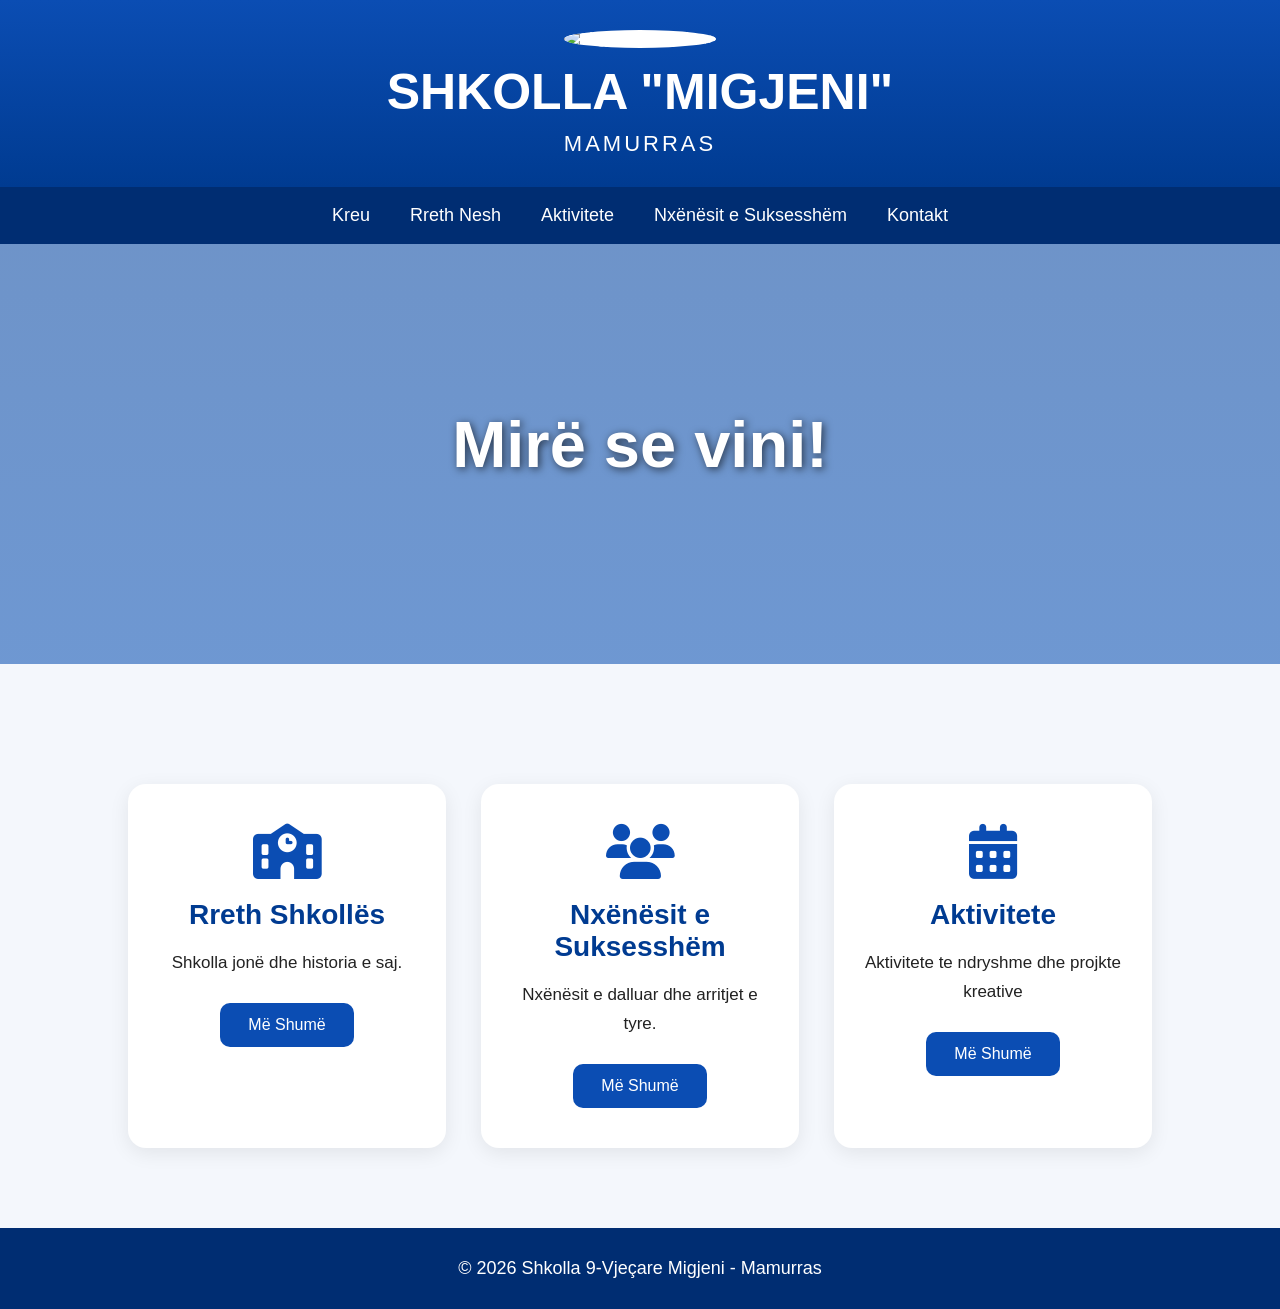
==== index.html @ c908692d "Update index.html" ====
<!DOCTYPE html>
<html lang="sq">
<head>
<meta charset="UTF-8">
<meta name="viewport" content="width=device-width, initial-scale=1.0">
<link rel="icon" href="imazhet\WhatsApp_Image_2026-05-28_at_3.24.03_PM-removebg-preview.png">
<title>Shkolla 9-Vjeçare Migjeni</title>

<link rel="stylesheet"
href="https://cdnjs.cloudflare.com/ajax/libs/font-awesome/6.5.1/css/all.min.css"/>

<style>

*{
    margin:0;
    padding:0;
    box-sizing:border-box;
    font-family:Arial, sans-serif;
}

body{
    background:#f4f7fc;
    color:#222;
}

/* HEADER */

header{
    background:linear-gradient(to bottom,#0b4db3,#003b91);
    text-align:center;
    color:white;
    padding:30px 20px;
}

.logo{
    width:130px;
    height:130px;
    background:white;
    border-radius:50%;
    object-fit:contain;
    margin-bottom:15px;
}

header h1{
    font-size:50px;
    margin-bottom:10px;
}

header p{
    font-size:22px;
    letter-spacing:3px;
}

/* NAVBAR */

nav{
    background:#002d72;
    padding:18px;
    position:sticky;
    top:0;
    z-index:1000;
}

nav ul{
    display:flex;
    justify-content:center;
    gap:40px;
    list-style:none;
}

nav a{
    color:white;
    text-decoration:none;
    font-size:18px;
    transition:0.3s;
}

nav a:hover{
    color:#a8c8ff;
}

/* HERO */

.hero{
    position:relative;
    height:420px;

    /* FOTOJA E BACKGROUND */
    background:
    linear-gradient(rgba(0, 66, 159, 0.55),
    rgba(0, 73, 175, 0.55)),
    url("imazhet/WhatsApp Image 2026-05-28 at 2.51.19 PM (1).jpeg");

    background-size:cover;
    background-position:center;

    display:flex;
    justify-content:center;
    align-items:center;
    text-align:center;
    color:white;
    overflow:hidden;
}

.hero-content{
    z-index:2;
    padding:20px;
}

.hero h2{
    font-size:65px;
    text-shadow: 2px 2px 8px rgba(0, 0, 0, 0.634);
    margin-bottom:20px;
}

.hero p{
    font-size:28px;
    text-shadow: 1px 1px 6px rgba(0, 0, 0, 0.764);
    max-width:900px;
    line-height:1.5;
}

/* SECTION */

.section{
    padding:80px 10%;
    position:relative;
}

/* BACKGROUND I ZBEHTE POSHTE */

.section::before{
    content:"";
    position:absolute;
    inset:0;

    background:
    url("background-zbehte.jpg");

    background-size:cover;
    background-position:center;

    opacity:0.08;

    z-index:0;
}

.section-content{
    position:relative;
    z-index:2;
}

.cards{
    display:grid;
    grid-template-columns:repeat(auto-fit,minmax(280px,1fr));
    gap:35px;
    margin-top:40px;
}

.card{
    background:white;
    padding:40px 25px;
    border-radius:18px;
    text-align:center;
    box-shadow:0 5px 20px rgba(0,0,0,0.08);
    transition:0.3s;
}

.card:hover{
    transform:translateY(-10px);
}

.card i{
    font-size:55px;
    color:#0b4db3;
    margin-bottom:20px;
}

.card h3{
    margin-bottom:18px;
    color:#003b91;
    font-size:28px;
}

.card p{
    line-height:1.7;
    font-size:17px;
}

.btn{
    display:inline-block;
    margin-top:25px;
    background:#0b4db3;
    color:white;
    text-decoration:none;
    padding:13px 28px;
    border-radius:10px;
    transition:0.3s;
}

.btn:hover{
    background:#002d72;
}

/* FOOTER */

footer{
    background:#002d72;
    color:white;
    text-align:center;
    padding:30px;
    font-size:18px;
}

/* RESPONSIVE */

@media(max-width:768px){

    header h1{
        font-size:38px;
    }

    .hero h2{
        font-size:42px;
    }

    .hero p{
        font-size:20px;
    }

    nav ul{
        flex-direction:column;
        align-items:center;
        gap:15px;
    }
}

</style>
</head>

<body>

<header>

<img src="imazhet\WhatsApp_Image_2026-05-28_at_3.24.03_PM-removebg-preview.png" class="logo" alt="Migjeni school logo">

<h1>SHKOLLA "MIGJENI"</h1>
<p>MAMURRAS</p>

</header>

<nav>
<ul>
<li><a href="index.html">Kreu</a></li>
<li><a href="index2.html">Rreth Nesh</a></li>
<li><a href="index3.html">Aktivitete</a></li>
<li><a href="index4.html">Nxënësit e Suksesshëm</a></li>
<li><a href="index5.html">Kontakt</a></li>
</ul>
</nav>

<section class="hero">

<div class="hero-content">

<h2>Mirë se vini!</h2>

</div>

</section>

<section class="section">

<div class="section-content">

<div class="cards">

<div class="card">

<i class="fa-solid fa-school"></i>

<h3>Rreth Shkollës</h3>

<p>
Shkolla jonë dhe historia e saj.
</p>

<a href="index2.html" class="btn">Më Shumë</a>

</div>

<div class="card">

<i class="fa-solid fa-users"></i>

<h3>Nxënësit e Suksesshëm</h3>

<p>
Nxënësit e dalluar dhe arritjet e tyre.
</p>

<a href="index4.html" class="btn">Më Shumë</a>

</div>

<div class="card">

<i class="fa-solid fa-calendar-days"></i>

<h3>Aktivitete</h3>

<p>
Aktivitete te ndryshme dhe projkte kreative
</p>

<a href="index3.html" class="btn">Më Shumë</a>

</div>

</div>

</div>

</section>

<footer>

© 2026 Shkolla 9-Vjeçare Migjeni - Mamurras

</footer>

</body>
</html>
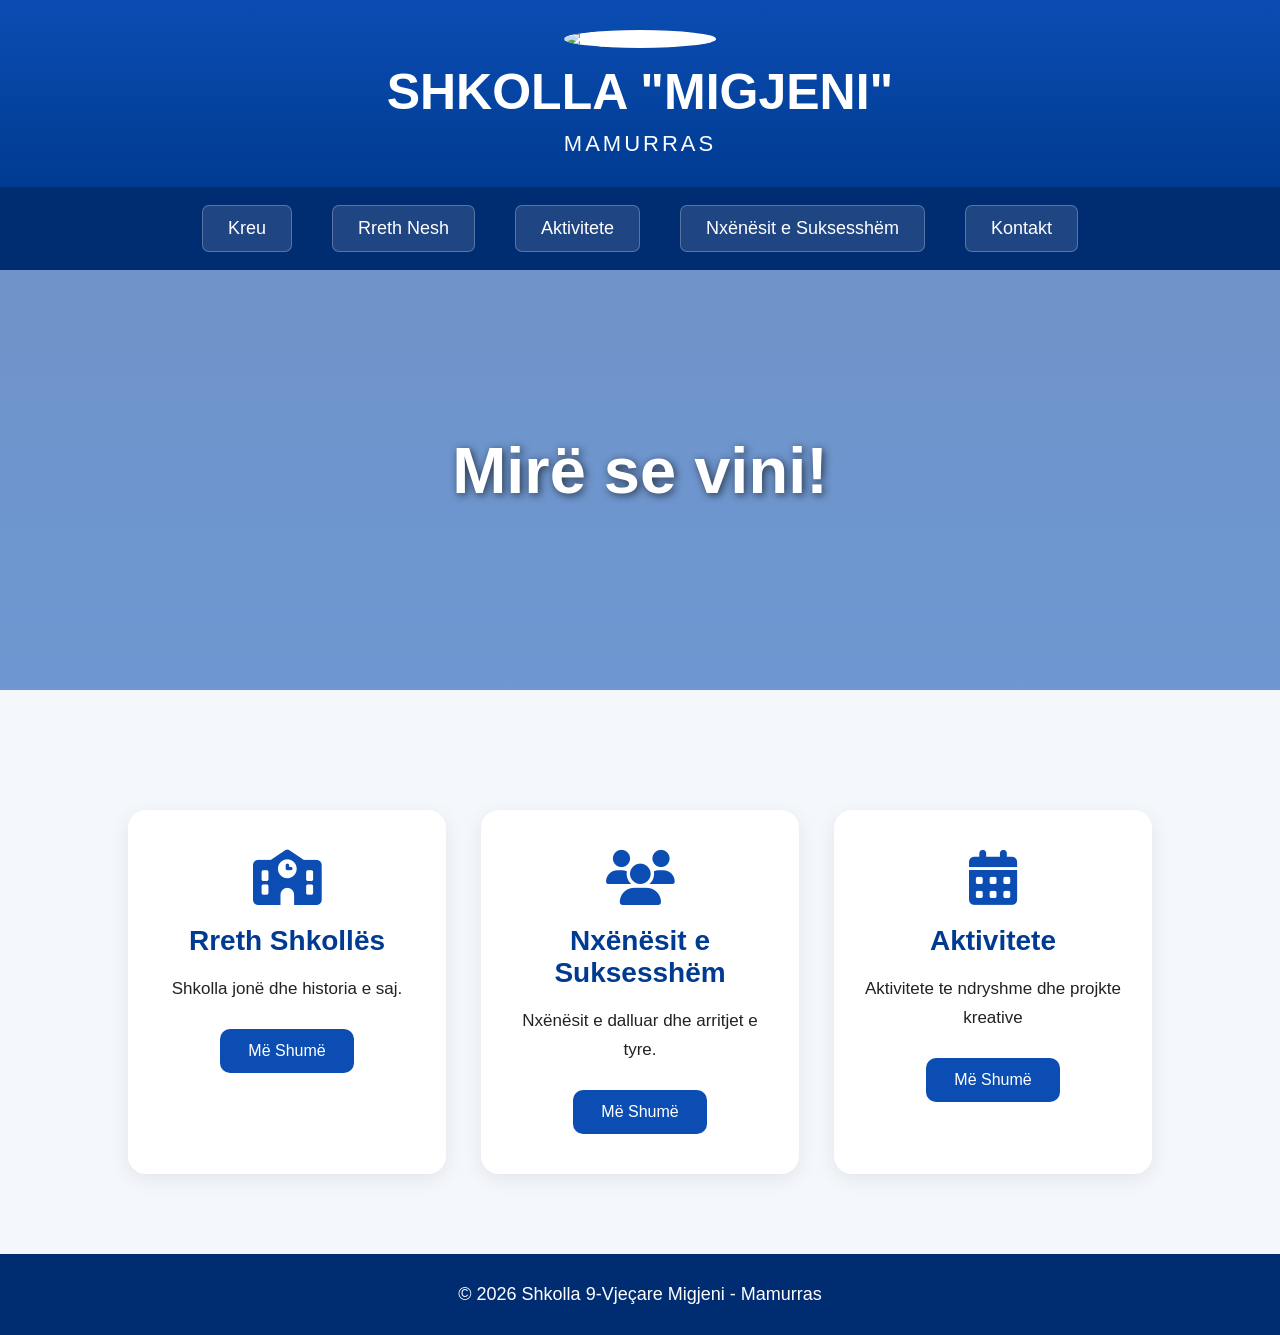
==== commit 46a9a518: "Update index.html" ====
--- a/index.html
+++ b/index.html
@@ -72,11 +72,20 @@
     color:white;
     text-decoration:none;
     font-size:18px;
+    padding:12px 25px;
+    background:rgba(255,255,255,0.12);
+    border:1px solid rgba(255,255,255,0.25);
+    border-radius:7px; /* shumë të rrumbullakosura */
     transition:0.3s;
+    display:inline-block;
+    -webkit-backdrop-filter:blur(5px);
+    backdrop-filter:blur(5px);
 }
 
 nav a:hover{
-    color:#a8c8ff;
+    background:#1e5bc6;
+    color:white;
+    transform:translateY(-2px);
 }
 
 /* HERO */
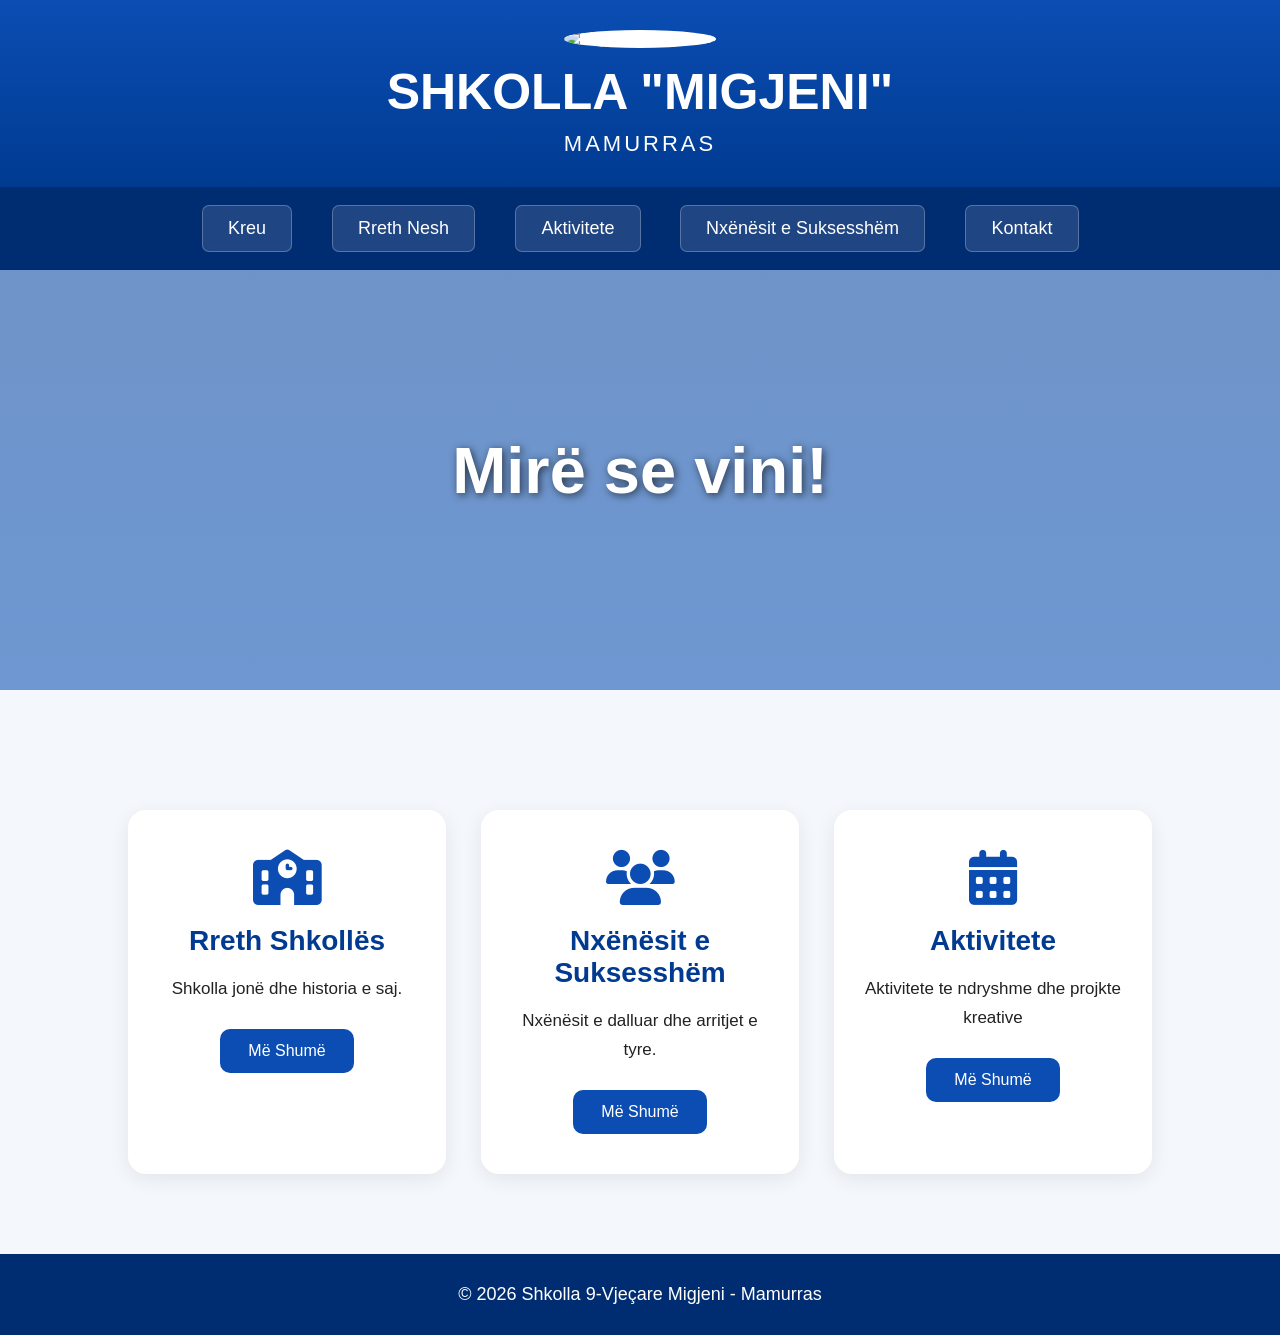
==== commit 9de10dae: "Update index.html" ====
--- a/index.html
+++ b/index.html
@@ -6,245 +6,8 @@
 <link rel="icon" href="imazhet\WhatsApp_Image_2026-05-28_at_3.24.03_PM-removebg-preview.png">
 <title>Shkolla 9-Vjeçare Migjeni</title>
 
-<link rel="stylesheet"
-href="https://cdnjs.cloudflare.com/ajax/libs/font-awesome/6.5.1/css/all.min.css"/>
-
-<style>
-
-*{
-    margin:0;
-    padding:0;
-    box-sizing:border-box;
-    font-family:Arial, sans-serif;
-}
-
-body{
-    background:#f4f7fc;
-    color:#222;
-}
-
-/* HEADER */
-
-header{
-    background:linear-gradient(to bottom,#0b4db3,#003b91);
-    text-align:center;
-    color:white;
-    padding:30px 20px;
-}
-
-.logo{
-    width:130px;
-    height:130px;
-    background:white;
-    border-radius:50%;
-    object-fit:contain;
-    margin-bottom:15px;
-}
-
-header h1{
-    font-size:50px;
-    margin-bottom:10px;
-}
-
-header p{
-    font-size:22px;
-    letter-spacing:3px;
-}
-
-/* NAVBAR */
-
-nav{
-    background:#002d72;
-    padding:18px;
-    position:sticky;
-    top:0;
-    z-index:1000;
-}
-
-nav ul{
-    display:flex;
-    justify-content:center;
-    gap:40px;
-    list-style:none;
-}
-
-nav a{
-    color:white;
-    text-decoration:none;
-    font-size:18px;
-    padding:12px 25px;
-    background:rgba(255,255,255,0.12);
-    border:1px solid rgba(255,255,255,0.25);
-    border-radius:7px; /* shumë të rrumbullakosura */
-    transition:0.3s;
-    display:inline-block;
-    -webkit-backdrop-filter:blur(5px);
-    backdrop-filter:blur(5px);
-}
-
-nav a:hover{
-    background:#1e5bc6;
-    color:white;
-    transform:translateY(-2px);
-}
-
-/* HERO */
-
-.hero{
-    position:relative;
-    height:420px;
-
-    /* FOTOJA E BACKGROUND */
-    background:
-    linear-gradient(rgba(0, 66, 159, 0.55),
-    rgba(0, 73, 175, 0.55)),
-    url("imazhet/WhatsApp Image 2026-05-28 at 2.51.19 PM (1).jpeg");
-
-    background-size:cover;
-    background-position:center;
-
-    display:flex;
-    justify-content:center;
-    align-items:center;
-    text-align:center;
-    color:white;
-    overflow:hidden;
-}
-
-.hero-content{
-    z-index:2;
-    padding:20px;
-}
-
-.hero h2{
-    font-size:65px;
-    text-shadow: 2px 2px 8px rgba(0, 0, 0, 0.634);
-    margin-bottom:20px;
-}
-
-.hero p{
-    font-size:28px;
-    text-shadow: 1px 1px 6px rgba(0, 0, 0, 0.764);
-    max-width:900px;
-    line-height:1.5;
-}
-
-/* SECTION */
-
-.section{
-    padding:80px 10%;
-    position:relative;
-}
-
-/* BACKGROUND I ZBEHTE POSHTE */
-
-.section::before{
-    content:"";
-    position:absolute;
-    inset:0;
-
-    background:
-    url("background-zbehte.jpg");
-
-    background-size:cover;
-    background-position:center;
-
-    opacity:0.08;
-
-    z-index:0;
-}
-
-.section-content{
-    position:relative;
-    z-index:2;
-}
-
-.cards{
-    display:grid;
-    grid-template-columns:repeat(auto-fit,minmax(280px,1fr));
-    gap:35px;
-    margin-top:40px;
-}
-
-.card{
-    background:white;
-    padding:40px 25px;
-    border-radius:18px;
-    text-align:center;
-    box-shadow:0 5px 20px rgba(0,0,0,0.08);
-    transition:0.3s;
-}
-
-.card:hover{
-    transform:translateY(-10px);
-}
-
-.card i{
-    font-size:55px;
-    color:#0b4db3;
-    margin-bottom:20px;
-}
-
-.card h3{
-    margin-bottom:18px;
-    color:#003b91;
-    font-size:28px;
-}
-
-.card p{
-    line-height:1.7;
-    font-size:17px;
-}
-
-.btn{
-    display:inline-block;
-    margin-top:25px;
-    background:#0b4db3;
-    color:white;
-    text-decoration:none;
-    padding:13px 28px;
-    border-radius:10px;
-    transition:0.3s;
-}
-
-.btn:hover{
-    background:#002d72;
-}
-
-/* FOOTER */
-
-footer{
-    background:#002d72;
-    color:white;
-    text-align:center;
-    padding:30px;
-    font-size:18px;
-}
-
-/* RESPONSIVE */
-
-@media(max-width:768px){
-
-    header h1{
-        font-size:38px;
-    }
-
-    .hero h2{
-        font-size:42px;
-    }
-
-    .hero p{
-        font-size:20px;
-    }
-
-    nav ul{
-        flex-direction:column;
-        align-items:center;
-        gap:15px;
-    }
-}
-
-</style>
+<link rel="stylesheet" href="https://cdnjs.cloudflare.com/ajax/libs/font-awesome/6.5.1/css/all.min.css"/>
+<link rel="stylesheet" href="style.css">
 </head>
 
 <body>
--- a/style.css
+++ b/style.css
@@ -0,0 +1,233 @@
+*{
+    margin:0;
+    padding:0;
+    box-sizing:border-box;
+    font-family:Arial, sans-serif;
+}
+
+body{
+    background:#f4f7fc;
+    color:#222;
+}
+
+/* HEADER */
+
+header{
+    background:linear-gradient(to bottom,#0b4db3,#003b91);
+    text-align:center;
+    color:white;
+    padding:30px 20px;
+}
+
+.logo{
+    width:130px;
+    height:130px;
+    background:white;
+    border-radius:50%;
+    object-fit:contain;
+    margin-bottom:15px;
+}
+
+header h1{
+    font-size:50px;
+    margin-bottom:10px;
+}
+
+header p{
+    font-size:22px;
+    letter-spacing:3px;
+}
+
+/* NAVBAR */
+
+nav{
+    background:#002d72;
+    padding:18px;
+    position:sticky;
+    top:0;
+    z-index:1000;
+}
+
+nav ul{
+    display:flex;
+    justify-content:center;
+    gap:40px;
+    list-style:none;
+}
+
+nav a{
+    color:white;
+    text-decoration:none;
+    font-size:18px;
+    padding:12px 25px;
+    background:rgba(255,255,255,0.12);
+    border:1px solid rgba(255,255,255,0.25);
+    border-radius:7px; /* shumë të rrumbullakosura */
+    transition:0.3s;
+    display:inline-block;
+    -webkit-backdrop-filter:blur(5px);
+    backdrop-filter:blur(5px);
+}
+
+nav a:hover{
+    background:#1e5bc6;
+    color:white;
+    transform:translateY(-2px);
+}
+
+
+/* HERO */
+
+.hero{
+    position:relative;
+    height:420px;
+
+    /* FOTOJA E BACKGROUND */
+    background:
+    linear-gradient(rgba(0, 66, 159, 0.55),
+    rgba(0, 73, 175, 0.55)),
+    url("imazhet/WhatsApp Image 2026-05-28 at 2.51.19 PM (1).jpeg");
+
+    background-size:cover;
+    background-position:center;
+
+    display:flex;
+    justify-content:center;
+    align-items:center;
+    text-align:center;
+    color:white;
+    overflow:hidden;
+}
+
+.hero-content{
+    z-index:2;
+    padding:20px;
+}
+
+.hero h2{
+    font-size:65px;
+    text-shadow: 2px 2px 8px rgba(0, 0, 0, 0.634);
+    margin-bottom:20px;
+}
+
+.hero p{
+    font-size:28px;
+    text-shadow: 1px 1px 6px rgba(0, 0, 0, 0.764);
+    max-width:900px;
+    line-height:1.5;
+}
+
+/* SECTION */
+
+.section{
+    padding:80px 10%;
+    position:relative;
+}
+
+/* BACKGROUND I ZBEHTE POSHTE */
+
+.section::before{
+    content:"";
+    position:absolute;
+    inset:0;
+
+    background:
+    url("background-zbehte.jpg");
+
+    background-size:cover;
+    background-position:center;
+
+    opacity:0.08;
+
+    z-index:0;
+}
+
+.section-content{
+    position:relative;
+    z-index:2;
+}
+
+.cards{
+    display:grid;
+    grid-template-columns:repeat(auto-fit,minmax(280px,1fr));
+    gap:35px;
+    margin-top:40px;
+}
+
+.card{
+    background:white;
+    padding:40px 25px;
+    border-radius:18px;
+    text-align:center;
+    box-shadow:0 5px 20px rgba(0,0,0,0.08);
+    transition:0.3s;
+}
+
+.card:hover{
+    transform:translateY(-10px);
+}
+
+.card i{
+    font-size:55px;
+    color:#0b4db3;
+    margin-bottom:20px;
+}
+
+.card h3{
+    margin-bottom:18px;
+    color:#003b91;
+    font-size:28px;
+}
+
+.card p{
+    line-height:1.7;
+    font-size:17px;
+}
+
+.btn{
+    display:inline-block;
+    margin-top:25px;
+    background:#0b4db3;
+    color:white;
+    text-decoration:none;
+    padding:13px 28px;
+    border-radius:10px;
+    transition:0.3s;
+}
+
+.btn:hover{
+    background:#002d72;
+}
+
+/* FOOTER */
+
+footer{
+    background:#002d72;
+    color:white;
+    text-align:center;
+    padding:30px;
+    font-size:18px;
+}
+
+/* RESPONSIVE */
+
+@media(max-width:768px){
+
+    header h1{
+        font-size:38px;
+    }
+
+    .hero h2{
+        font-size:42px;
+    }
+
+    .hero p{
+        font-size:20px;
+    }
+
+    nav ul{
+        flex-direction:column;
+        align-items:center;
+        gap:15px;
+    }
+}
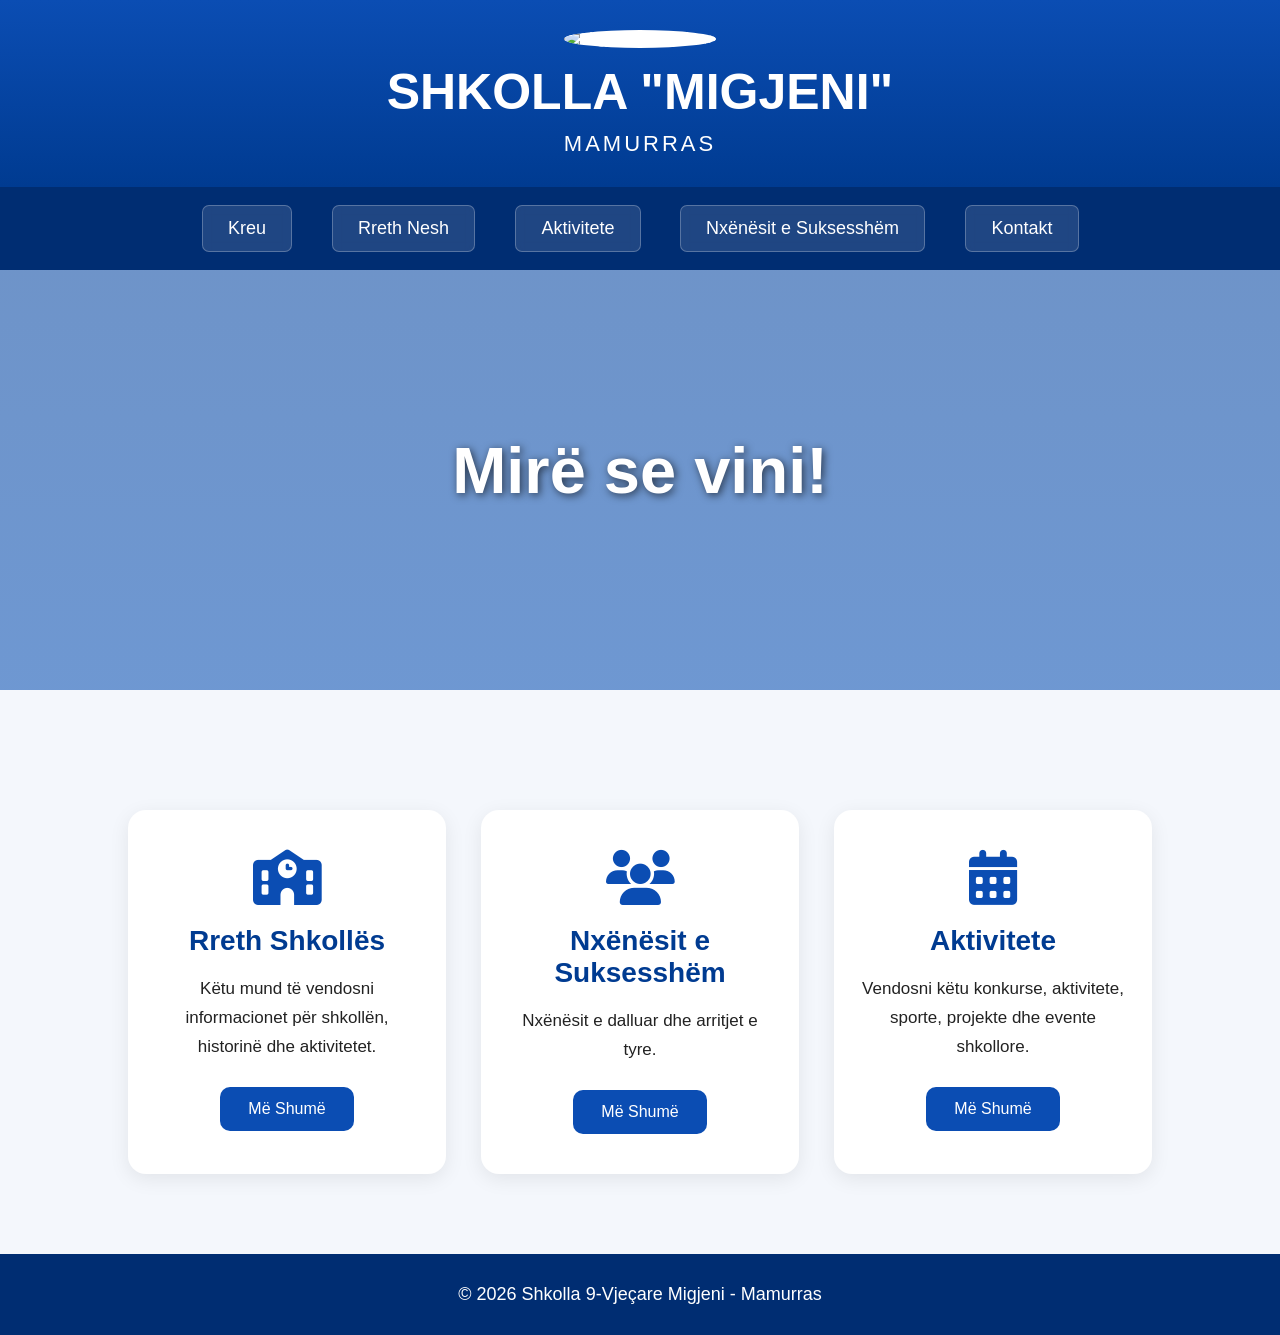
==== commit a3fe361e: "Enhance content in index.html for school information Updated content in the index.html file to provi" ====
--- a/index.html
+++ b/index.html
@@ -5,7 +5,6 @@
 <meta name="viewport" content="width=device-width, initial-scale=1.0">
 <link rel="icon" href="imazhet\WhatsApp_Image_2026-05-28_at_3.24.03_PM-removebg-preview.png">
 <title>Shkolla 9-Vjeçare Migjeni</title>
-
 <link rel="stylesheet" href="https://cdnjs.cloudflare.com/ajax/libs/font-awesome/6.5.1/css/all.min.css"/>
 <link rel="stylesheet" href="style.css">
 </head>
@@ -54,7 +53,8 @@
 <h3>Rreth Shkollës</h3>
 
 <p>
-Shkolla jonë dhe historia e saj.
+Këtu mund të vendosni informacionet
+për shkollën, historinë dhe aktivitetet.
 </p>
 
 <a href="index2.html" class="btn">Më Shumë</a>
@@ -67,9 +67,7 @@
 
 <h3>Nxënësit e Suksesshëm</h3>
 
-<p>
-Nxënësit e dalluar dhe arritjet e tyre.
-</p>
+<p>Nxënësit e dalluar dhe arritjet e tyre.</p>
 
 <a href="index4.html" class="btn">Më Shumë</a>
 
@@ -82,7 +80,8 @@
 <h3>Aktivitete</h3>
 
 <p>
-Aktivitete te ndryshme dhe projkte kreative
+Vendosni këtu konkurse, aktivitete,
+sporte, projekte dhe evente shkollore.
 </p>
 
 <a href="index3.html" class="btn">Më Shumë</a>
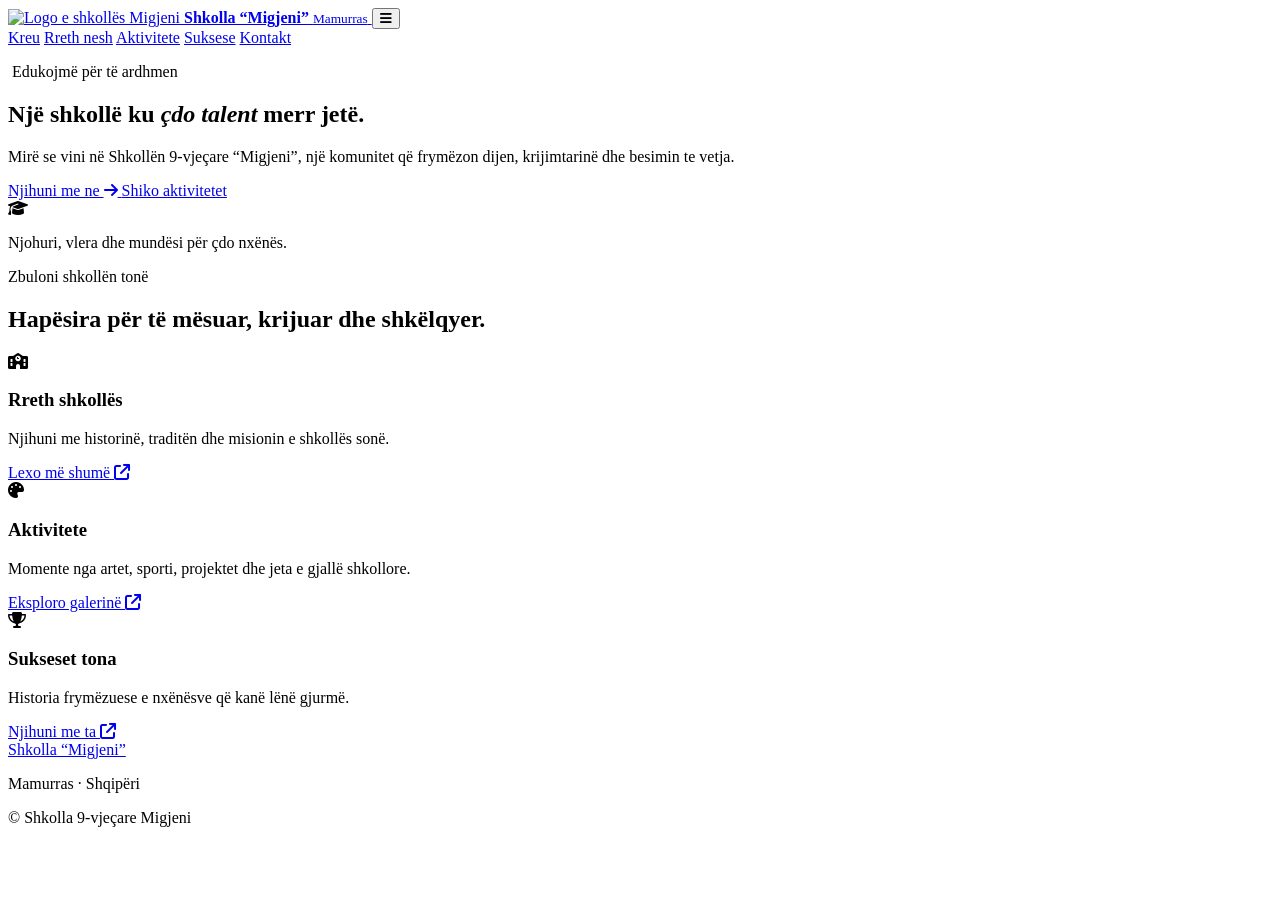
==== commit b3e78dd1: "Update index.html" ====
--- a/index.html
+++ b/index.html
@@ -1,104 +1,123 @@
 <!DOCTYPE html>
 <html lang="sq">
-<head>
-<meta charset="UTF-8">
-<meta name="viewport" content="width=device-width, initial-scale=1.0">
-<link rel="icon" href="imazhet\WhatsApp_Image_2026-05-28_at_3.24.03_PM-removebg-preview.png">
-<title>Shkolla 9-Vjeçare Migjeni</title>
-<link rel="stylesheet" href="https://cdnjs.cloudflare.com/ajax/libs/font-awesome/6.5.1/css/all.min.css"/>
-<link rel="stylesheet" href="style.css">
-</head>
-
-<body>
-
-<header>
-
-<img src="imazhet\WhatsApp_Image_2026-05-28_at_3.24.03_PM-removebg-preview.png" class="logo" alt="Migjeni school logo">
-
-<h1>SHKOLLA "MIGJENI"</h1>
-<p>MAMURRAS</p>
-
-</header>
-
-<nav>
-<ul>
-<li><a href="index.html">Kreu</a></li>
-<li><a href="index2.html">Rreth Nesh</a></li>
-<li><a href="index3.html">Aktivitete</a></li>
-<li><a href="index4.html">Nxënësit e Suksesshëm</a></li>
-<li><a href="index5.html">Kontakt</a></li>
-</ul>
-</nav>
-
-<section class="hero">
-
-<div class="hero-content">
-
-<h2>Mirë se vini!</h2>
-
-</div>
-
+  <head>
+    <meta charset="UTF-8">
+    <meta name="viewport" content="width=device-width, initial-scale=1.0">
+    <link rel="icon" href="imazhet/WhatsApp_Image_2026-05-28_at_3.24.03_PM-removebg-preview.png">
+    <title>Shkolla Migjeni | Mamurras</title>
+    <link rel="preconnect" href="https://fonts.googleapis.com">
+    <link rel="preconnect" href="https://fonts.gstatic.com" crossorigin>
+    <link href="https://fonts.googleapis.com/css2?family=DM+Sans:wght@400;500;600;700&family=Playfair+Display:wght@600;700&display=swap" rel="stylesheet">
+    <link rel="stylesheet" href="https://cdnjs.cloudflare.com/ajax/libs/font-awesome/6.5.2/css/all.min.css">
+    <link rel="stylesheet" href="site.css">
+    <script src="app.js" defer>
+    </script>
+  </head>
+  <body data-page="home">
+    <header class="site-header">
+      <a class="brand" href="index.html" aria-label="Shkolla Migjeni, faqja kryesore">
+        <img src="imazhet/WhatsApp_Image_2026-05-28_at_3.24.03_PM-removebg-preview.png" alt="Logo e shkollës Migjeni">
+        <span>
+          <strong>Shkolla “Migjeni”</strong>
+          <small>Mamurras</small>
+        </span>
+      </a>
+      <button class="menu-toggle" aria-label="Hap menunë" aria-expanded="false">
+        <i class="fa-solid fa-bars">
+        </i>
+      </button>
+      <nav class="site-nav" aria-label="Navigimi kryesor">
+        <a href="index.html">Kreu</a>
+        <a href="index2.html">Rreth nesh</a>
+        <a href="index3.html">Aktivitete</a>
+        <a href="index4.html">Suksese</a>
+        <a href="index5.html">Kontakt</a>
+      </nav>
+    </header>
+    <main>
+      <section class="hero home-hero">
+        <div class="hero-orb orb-one">
+        </div>
+        <div class="hero-orb orb-two">
+        </div>
+        <div class="hero-content reveal">
+          <p class="eyebrow">
+            <i class="fa-solid fa-sparkles">
+            </i> Edukojmë për të ardhmen</p>
+            <h1>Një shkollë ku <em>çdo talent</em> merr jetë.</h1>
+            <p class="hero-copy">Mirë se vini në Shkollën 9-vjeçare “Migjeni”, një komunitet që frymëzon dijen, krijimtarinë dhe besimin te vetja.</p>
+            <div class="hero-actions">
+              <a class="button button-primary" href="index2.html">Njihuni me ne <i class="fa-solid fa-arrow-right">
+              </i>
+            </a>
+            <a class="button button-ghost" href="index3.html">Shiko aktivitetet</a>
+          </div>
+        </div>
+        <div class="hero-card reveal">
+          <span class="hero-card-icon">
+            <i class="fa-solid fa-graduation-cap">
+            </i>
+          </span>
+          <p>Njohuri, vlera dhe mundësi për çdo nxënës.</p>
+          <div class="mini-line">
+            <span>
+            </span>
+            <span>
+            </span>
+            <span>
+            </span>
+          </div>
+        </div>
+      </section>
+      <section class="intro section-shell">
+        <div class="section-heading reveal">
+          <p class="eyebrow">Zbuloni shkollën tonë</p>
+          <h2>Hapësira për të mësuar, krijuar dhe shkëlqyer.</h2>
+        </div>
+        <div class="feature-grid">
+          <article class="feature-card reveal">
+            <span class="icon-badge blue">
+              <i class="fa-solid fa-school">
+              </i>
+            </span>
+            <h3>Rreth shkollës</h3>
+            <p>Njihuni me historinë, traditën dhe misionin e shkollës sonë.</p>
+            <a href="index2.html">Lexo më shumë <i class="fa-solid fa-arrow-up-right-from-square">
+            </i>
+          </a>
+        </article>
+        <article class="feature-card reveal">
+          <span class="icon-badge gold">
+            <i class="fa-solid fa-palette">
+            </i>
+          </span>
+          <h3>Aktivitete</h3>
+          <p>Momente nga artet, sporti, projektet dhe jeta e gjallë shkollore.</p>
+          <a href="index3.html">Eksploro galerinë <i class="fa-solid fa-arrow-up-right-from-square">
+          </i>
+        </a>
+      </article>
+      <article class="feature-card reveal">
+        <span class="icon-badge coral">
+          <i class="fa-solid fa-trophy">
+          </i>
+        </span>
+        <h3>Sukseset tona</h3>
+        <p>Historia frymëzuese e nxënësve që kanë lënë gjurmë.</p>
+        <a href="index4.html">Njihuni me ta <i class="fa-solid fa-arrow-up-right-from-square">
+        </i>
+      </a>
+    </article>
+  </div>
 </section>
-
-<section class="section">
-
-<div class="section-content">
-
-<div class="cards">
-
-<div class="card">
-
-<i class="fa-solid fa-school"></i>
-
-<h3>Rreth Shkollës</h3>
-
-<p>
-Këtu mund të vendosni informacionet
-për shkollën, historinë dhe aktivitetet.
-</p>
-
-<a href="index2.html" class="btn">Më Shumë</a>
-
-</div>
-
-<div class="card">
-
-<i class="fa-solid fa-users"></i>
-
-<h3>Nxënësit e Suksesshëm</h3>
-
-<p>Nxënësit e dalluar dhe arritjet e tyre.</p>
-
-<a href="index4.html" class="btn">Më Shumë</a>
-
-</div>
-
-<div class="card">
-
-<i class="fa-solid fa-calendar-days"></i>
-
-<h3>Aktivitete</h3>
-
-<p>
-Vendosni këtu konkurse, aktivitete,
-sporte, projekte dhe evente shkollore.
-</p>
-
-<a href="index3.html" class="btn">Më Shumë</a>
-
-</div>
-
-</div>
-
-</div>
-
-</section>
-
-<footer>
-
-© 2026 Shkolla 9-Vjeçare Migjeni - Mamurras
-
+</main>
+<footer class="site-footer">
+  <div>
+    <a class="footer-brand" href="index.html">Shkolla “Migjeni”</a>
+    <p>Mamurras · Shqipëri</p>
+  </div>
+  <p>© <span class="year">
+  </span> Shkolla 9-vjeçare Migjeni</p>
 </footer>
-
 </body>
 </html>
